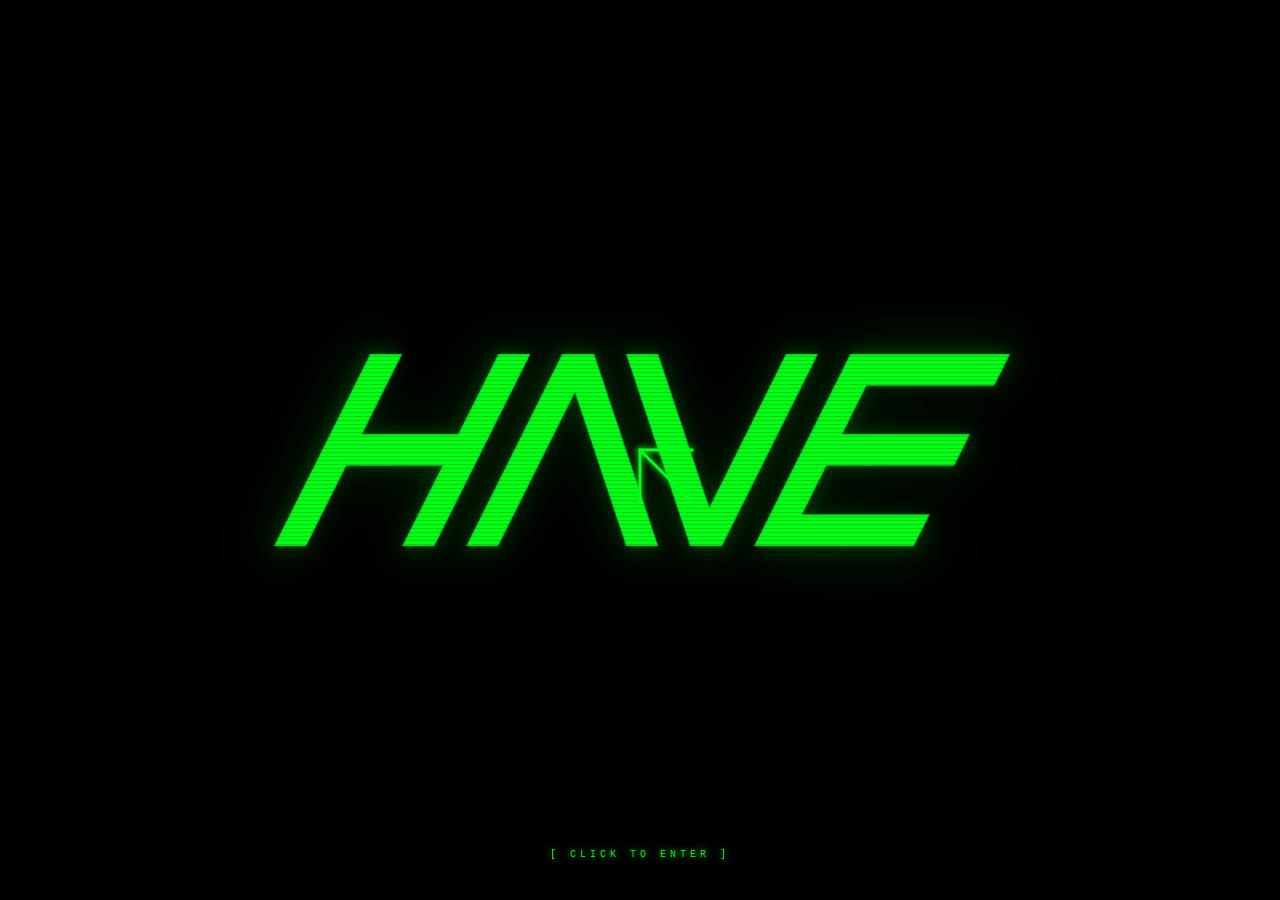
==== index.html @ 97651f95 "Add files via upload" ====
<!DOCTYPE html>
<html lang="en">
<head>
<meta charset="UTF-8">
<meta name="viewport" content="width=device-width, initial-scale=1.0">
<title>HAVE</title>
<style>
  * { margin:0; padding:0; box-sizing:border-box; }
  body { background:#000; width:100vw; height:100vh; overflow:hidden; cursor:none; }
  canvas { position:absolute; top:0; left:0; display:block; }
  #hint {
    position:fixed; bottom:40px; left:50%;
    transform:translateX(-50%);
    font-family:"Courier New",monospace;
    font-size:10px; letter-spacing:0.4em; text-transform:uppercase;
    color:#00ff18; text-shadow:0 0 8px #00ff18;
    pointer-events:none; z-index:10;
    animation:blink 1.4s step-start infinite;
  }
  @keyframes blink{0%,100%{opacity:1}50%{opacity:0}}
</style>
</head>
<body>
<canvas id="c"></canvas>
<div id="hint">[ click to enter ]</div>
<script>
const W = window.innerWidth, H = window.innerHeight;
const c = document.getElementById('c');
c.width = W; c.height = H;
const ctx = c.getContext('2d');
const GREEN = '#00ff18';

// cursor
let mx = W/2, my = H/2, pmx = W/2, pmy = H/2, smoothSpd = 0;

function drawCursor(x, y) {
  const S = 52;
  ctx.save();
  ctx.strokeStyle = GREEN;
  ctx.lineWidth = 3;
  ctx.shadowColor = GREEN;
  ctx.shadowBlur = 6;
  ctx.lineCap = 'square';
  ctx.lineJoin = 'miter';
  ctx.beginPath();
  ctx.moveTo(x, y); ctx.lineTo(x + S, y + S);
  ctx.stroke();
  ctx.beginPath();
  ctx.moveTo(x + S, y); ctx.lineTo(x, y); ctx.lineTo(x, y + S);
  ctx.stroke();
  ctx.restore();
}

document.addEventListener('mousemove', e => {
  pmx = mx; pmy = my;
  mx = e.clientX; my = e.clientY;
  const s = Math.sqrt((mx-pmx)**2 + (my-pmy)**2);
  smoothSpd = smoothSpd * 0.3 + s * 0.7;
});

// logo
const img = new Image();
img.src = '[data-uri]';

const off  = document.createElement('canvas'); // clean source
const comp = document.createElement('canvas'); // composited frame
const tintCanvas = document.createElement('canvas'); // reusable tint buffer
let LX=0, LY=0, LW=0, LH=0, ready=false;

function computeLayout() {
  const vw = window.innerWidth, vh = window.innerHeight;
  const sc = Math.min(vw * 0.58 / img.width, vh * 0.32 / img.height);
  LW = Math.round(img.width * sc);
  LH = Math.round(img.height * sc);
  LX = Math.round((vw - LW) / 2);
  LY = Math.round((vh - LH) / 2);
  c.width = vw; c.height = vh;
  off.width = LW; off.height = LH;
  off.getContext('2d').drawImage(img, 0, 0, LW, LH);
  comp.width = LW; comp.height = LH;
}

img.onload = () => { computeLayout(); ready = true; requestAnimationFrame(loop); };
window.addEventListener('resize', () => { if(ready) computeLayout(); });

// glitch blocks
const blocks = [];
let lastBlock = 0;
const RADIUS_X = 140, RADIUS_Y = 40;

function spawnBlocks(energy) {
  const lmx = mx - LX, lmy = my - LY;
  if(lmy < -RADIUS_Y || lmy > LH + RADIUS_Y) return;
  if(lmx < -RADIUS_X || lmx > LW + RADIUS_X) return;
  const count = 2 + Math.floor(energy * 3);
  for(let i = 0; i < count; i++) {
    const bh = 12 + Math.floor(Math.random() * 24);
    const by = Math.round(lmy + (Math.random()-0.5) * RADIUS_Y * 2 - bh/2);
    if(by < 0 || by + bh > LH) continue;
    const bw = Math.round(RADIUS_X * (0.4 + Math.random() * 0.6));
    const bxOff = Math.round(lmx - RADIUS_X/2 + Math.random() * RADIUS_X - bw/2);
    const clampX = Math.max(0, bxOff);
    const clampW = Math.min(bw, LW - clampX);
    if(clampW <= 4) continue;
    const initDx = (Math.random()-0.5) * energy * 300;
    blocks.push({ srcX: clampX, srcY: by, srcW: clampW, srcH: bh,
                  dx: initDx, vel: 0,
                  life: 1.0, decay: 0.012 + Math.random()*0.018 });
  }
}

let fAmp = 1, fTgt = 1, t = 0;

function loop(ts) {
  t++;
  if(!ready){ requestAnimationFrame(loop); return; }

  const vw = window.innerWidth, vh = window.innerHeight;
  ctx.fillStyle = '#000';
  ctx.fillRect(0, 0, vw, vh);

  const energy = Math.min(smoothSpd / 10, 1);
  smoothSpd *= 0.65;

  if(energy > 0.06 && ts - lastBlock > 45) {
    spawnBlocks(energy); lastBlock = ts;
  }

  if(Math.random()<0.04) fTgt = 0.15+Math.random()*0.85;
  else if(Math.random()<0.06) fTgt = 1;
  fAmp += (fTgt-fAmp)*0.28;
  if(Math.random()<0.01){ fAmp=0.02; fTgt=1; }

  const drift = Math.sin(t*0.03)*1.5 + Math.sin(t*0.071)*0.8;

  // ── build comp: clean logo, punch holes, draw shifted blocks ──────────────
  const cx2 = comp.getContext('2d');
  cx2.clearRect(0, 0, LW, LH);
  cx2.drawImage(off, 0, 0); // start with clean logo

  for(let i = blocks.length-1; i >= 0; i--) {
    const g = blocks[i];
    g.vel += -0.06 * g.dx;
    g.vel *= 0.82;
    g.dx  += g.vel;

    const dx = Math.round(g.dx);
    if(Math.abs(dx) >= 1) {
      // erase original strip
      cx2.clearRect(g.srcX, g.srcY, g.srcW, g.srcH);
      // draw shifted — clip destination to [0, LW] so it doesn't bleed
      const dstX = g.srcX + dx;
      const srcStart = Math.max(0, -dstX);           // skip srcStart px on left if wrapping left
      const dstStart = Math.max(0, dstX);            // start drawing here
      const drawW = Math.min(g.srcW - srcStart, LW - dstStart);
      if(drawW > 0) {
        // reuse pre-allocated tintCanvas
        if(tintCanvas.width < drawW) tintCanvas.width = drawW;
        if(tintCanvas.height < g.srcH) tintCanvas.height = g.srcH;
        const tc = tintCanvas.getContext('2d');
        tc.globalCompositeOperation = 'source-over';
        tc.clearRect(0, 0, drawW, g.srcH);
        tc.drawImage(off, g.srcX + srcStart, g.srcY, drawW, g.srcH, 0, 0, drawW, g.srcH);
        tc.globalCompositeOperation = 'source-in';
        tc.fillStyle = '#9cff70';
        tc.fillRect(0, 0, drawW, g.srcH);
        tc.globalCompositeOperation = 'source-over';
        cx2.save();
        cx2.shadowColor = '#9cff70';
        cx2.shadowBlur = 8;
        cx2.drawImage(tintCanvas, 0, 0, drawW, g.srcH, dstStart, g.srcY, drawW, g.srcH);
        cx2.restore();
      }
    }

    g.life -= g.decay;
    if(g.life <= 0) blocks.splice(i, 1);
  }

  // ── draw to screen — glow uses ONLY the shifted comp, NO separate logo pass ──
  const bx = LX + drift;

  // outer glow (blurred comp — gap areas are transparent, show black through)
  ctx.save();
  ctx.globalAlpha = 0.12 * fAmp;
  ctx.filter = 'blur(28px)';
  ctx.drawImage(comp, bx-14, LY-14, LW+28, LH+28);
  ctx.filter = 'none';
  ctx.restore();

  // sharp comp
  ctx.save();
  ctx.globalAlpha = fAmp;
  ctx.drawImage(comp, bx, LY);
  ctx.restore();

  // mid glow on top of sharp (doesn't fill gaps because gap pixels are transparent)
  ctx.save();
  ctx.globalAlpha = 0.20 * fAmp;
  ctx.filter = 'blur(9px)';
  ctx.drawImage(comp, bx-4, LY-4, LW+8, LH+8);
  ctx.filter = 'none';
  ctx.restore();

  // scanlines
  ctx.save();
  ctx.fillStyle = 'rgba(0,0,0,0.18)';
  for(let y=0; y<vh; y+=4) ctx.fillRect(0, y, vw, 1);
  ctx.restore();

  drawCursor(mx, my);
  requestAnimationFrame(loop);
}

document.addEventListener('click', () => {
  ctx.fillStyle = '#00ff18';
  ctx.globalAlpha = 0.7;
  ctx.fillRect(0,0,window.innerWidth,window.innerHeight);
  setTimeout(()=>{
    document.body.style.transition='opacity 0.6s';
    document.body.style.opacity='0';
    setTimeout(()=>window.location.href='have-blocks.html',650);
  },60);
});
</script>
</body>
</html>
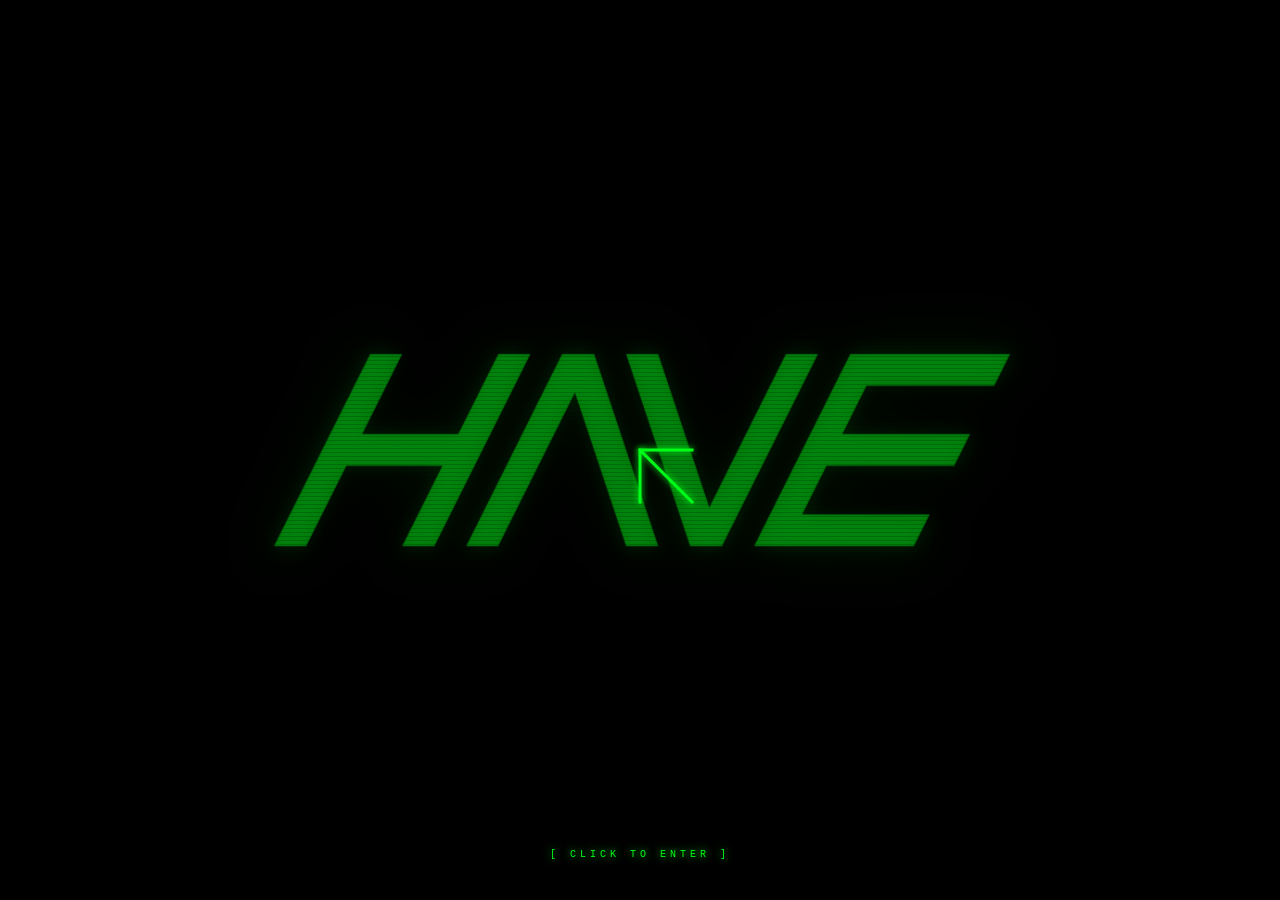
==== commit 75fc6f3c: "Add files via upload" ====
--- a/index.html
+++ b/index.html
@@ -18,6 +18,16 @@
     animation:blink 1.4s step-start infinite;
   }
   @keyframes blink{0%,100%{opacity:1}50%{opacity:0}}
+  /* ── Content Protection ─────────────────────────────── */
+  img, video {
+    -webkit-user-drag: none;
+    user-drag: none;
+    -webkit-user-select: none;
+    user-select: none;
+    pointer-events: none;
+  }
+  a, button, #logo-btn, #logo-btn img, #top-bar, #nav-links a { pointer-events: auto; }
+
 </style>
 </head>
 <body>
@@ -219,9 +229,32 @@
   setTimeout(()=>{
     document.body.style.transition='opacity 0.6s';
     document.body.style.opacity='0';
-    setTimeout(()=>window.location.href='have-blocks.html',650);
+    setTimeout(()=>window.location.href='home.html',650);
   },60);
 });
+
+  // ── Content Protection ───────────────────────────────
+  (function() {
+    document.addEventListener('contextmenu', e => e.preventDefault());
+    document.addEventListener('dragstart', e => {
+      if (e.target.tagName === 'IMG' || e.target.tagName === 'VIDEO') e.preventDefault();
+    });
+    document.addEventListener('keydown', e => {
+      if (
+        (e.ctrlKey && (e.key === 's' || e.key === 'u' || e.key === 'p')) ||
+        (e.ctrlKey && e.shiftKey && (e.key === 'i' || e.key === 'j' || e.key === 'c')) ||
+        e.key === 'F12'
+      ) { e.preventDefault(); }
+    });
+    document.addEventListener('selectstart', e => e.preventDefault());
+  })();
+
 </script>
+
+<!-- Copyright -->
+<div style="text-align:center; padding: 48px 8% 64px; font-family:'Inter',sans-serif; font-weight:300; font-size:12px; letter-spacing:0.08em; color:#999;">
+  © 2025 HAVE Architecture. All rights reserved.
+</div>
+
 </body>
 </html>
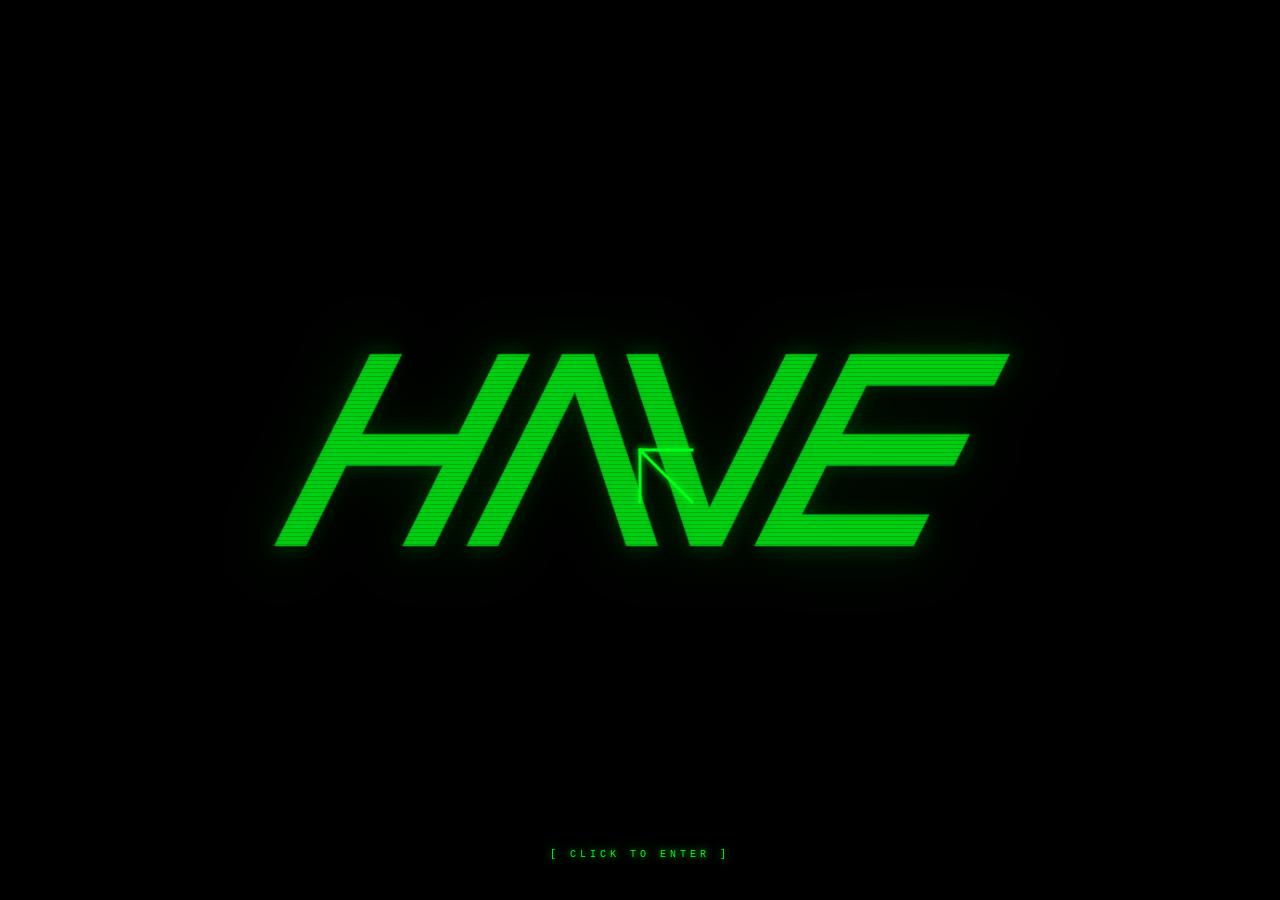
==== commit be74dc9c: "Add files via upload" ====
--- a/index.html
+++ b/index.html
@@ -233,23 +233,9 @@
   },60);
 });
 
-  // ── Content Protection ───────────────────────────────
-  (function() {
-    document.addEventListener('contextmenu', e => e.preventDefault());
-    document.addEventListener('dragstart', e => {
-      if (e.target.tagName === 'IMG' || e.target.tagName === 'VIDEO') e.preventDefault();
-    });
-    document.addEventListener('keydown', e => {
-      if (
-        (e.ctrlKey && (e.key === 's' || e.key === 'u' || e.key === 'p')) ||
-        (e.ctrlKey && e.shiftKey && (e.key === 'i' || e.key === 'j' || e.key === 'c')) ||
-        e.key === 'F12'
-      ) { e.preventDefault(); }
-    });
-    document.addEventListener('selectstart', e => e.preventDefault());
-  })();
 
 </script>
+<script src="protect.js"></script>
 
 <!-- Copyright -->
 <div style="text-align:center; padding: 48px 8% 64px; font-family:'Inter',sans-serif; font-weight:300; font-size:12px; letter-spacing:0.08em; color:#999;">
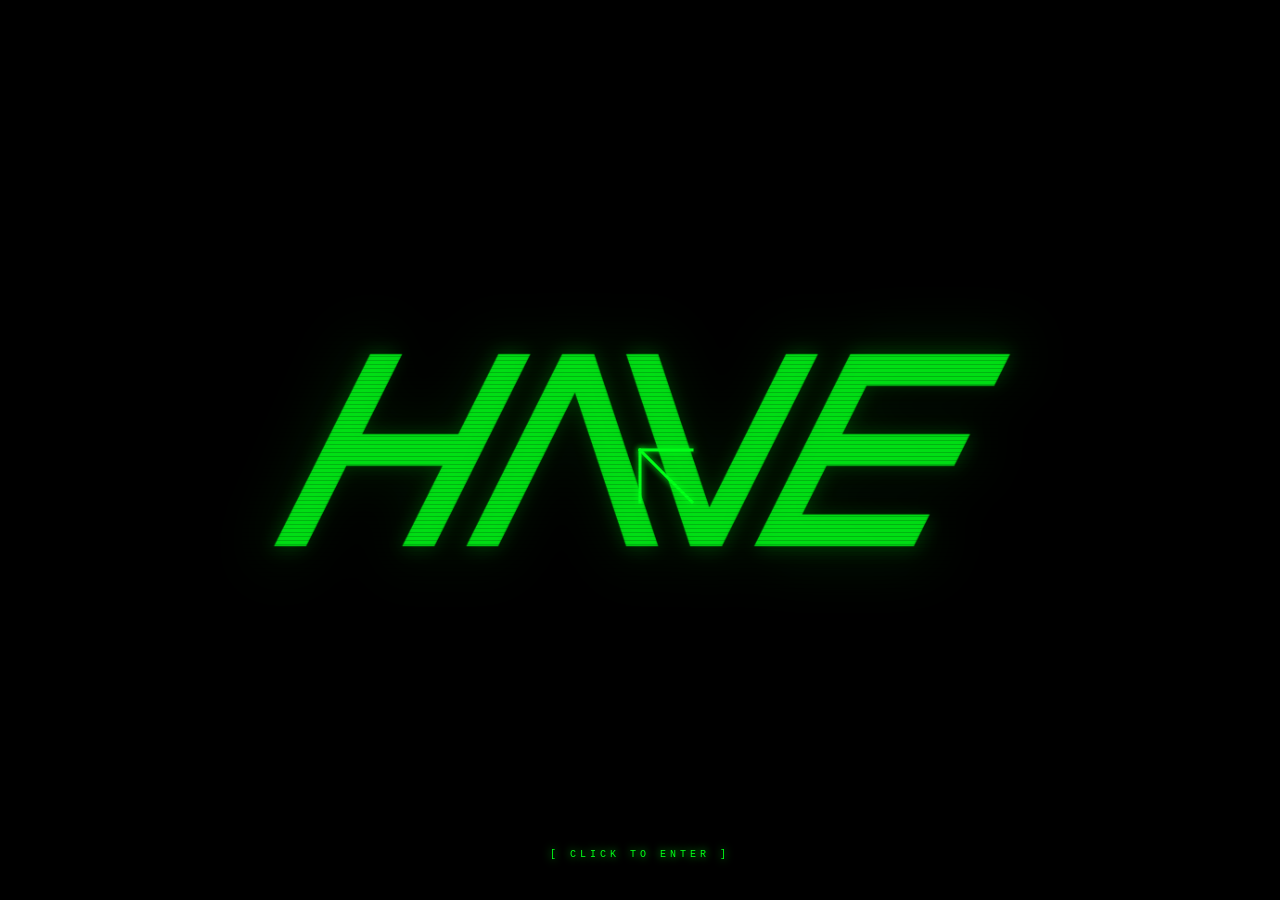
==== commit 584ba5ca: "Add files via upload" ====
--- a/index.html
+++ b/index.html
@@ -29,6 +29,7 @@
   a, button, #logo-btn, #logo-btn img, #top-bar, #nav-links a { pointer-events: auto; }
 
 </style>
+<link rel="stylesheet" href="/mobile.css">
 </head>
 <body>
 <canvas id="c"></canvas>
--- a/mobile.css
+++ b/mobile.css
@@ -0,0 +1,433 @@
+/* ═══════════════════════════════════════════════════════
+   HAVE Architecture — Mobile Responsive Overrides
+   Only active at ≤ 768px. Desktop styles untouched.
+   ═══════════════════════════════════════════════════════ */
+
+/* Base: hide mobile-only elements on all screen sizes */
+#mobile-hamburger { display: none; }
+#mobile-menu { display: none; }
+
+@media (max-width: 768px) {
+
+  /* ── Custom cursor: disable on touch ──────────────── */
+  * { cursor: auto !important; }
+  #custom-cursor { display: none !important; }
+
+  /* ── Logo button ──────────────────────────────────── */
+  #logo-btn {
+    width: 56px !important;
+    height: 56px !important;
+    top: 12px !important;
+    left: 16px !important;
+  }
+  #logo-btn img {
+    width: 100% !important;
+    height: 100% !important;
+  }
+
+  /* ── Top bar / Navigation ─────────────────────────── */
+  #top-bar {
+    height: 64px !important;
+    padding: 0 16px !important;
+  }
+  #top-bar .logo-space {
+    width: 56px !important;
+    height: 56px !important;
+  }
+  #top-bar .logo-space img {
+    width: 100% !important;
+    height: 100% !important;
+  }
+
+  /* Hide desktop nav links, show hamburger */
+  .nav-link { display: none !important; }
+  #mobile-hamburger { display: flex !important; }
+
+  /* Mobile menu overlay */
+  #mobile-menu {
+    display: none;
+    position: fixed;
+    top: 0; left: 0; right: 0; bottom: 0;
+    background: rgba(255,255,255,1);
+    z-index: 9998;
+    flex-direction: column;
+    align-items: center;
+    justify-content: center;
+    gap: 36px;
+  }
+  #mobile-menu.open { display: flex !important; }
+  #mobile-menu a {
+    font-family: 'Inter', sans-serif;
+    font-weight: 700;
+    font-size: 24px;
+    letter-spacing: 0.06em;
+    text-transform: uppercase;
+    color: #111;
+    text-decoration: none;
+  }
+  #mobile-menu a:active { color: #00ff18; }
+  #mobile-menu-close {
+    position: absolute;
+    top: 16px; right: 16px;
+    font-size: 32px;
+    background: none; border: none;
+    cursor: pointer; color: #111;
+    font-weight: 300;
+    z-index: 9999;
+  }
+
+  /* ── Copyright footer ─────────────────────────────── */
+  div[style*="position:fixed"][style*="bottom:32px"] {
+    bottom: 16px !important;
+    font-size: 10px !important;
+  }
+
+  /* ════════════════════════════════════════════════════
+     HOME PAGE
+     ════════════════════════════════════════════════════ */
+
+  /* Pixel grid */
+  .cell {
+    width: 5.5vw !important;
+    height: 5.5vw !important;
+  }
+  .letter { gap: 4px !important; }
+  .word { gap: 12px !important; }
+
+  /* Disable hover preview card */
+  #proj-preview { display: none !important; }
+
+  /* Scale project logos inside cells */
+  .cell img {
+    width: 65% !important;
+    height: 65% !important;
+  }
+
+  /* ════════════════════════════════════════════════════
+     ALL PROJECTS PAGE
+     ════════════════════════════════════════════════════ */
+  .projects-wrap {
+    padding: 80px 16px 48px !important;
+  }
+  .projects-grid {
+    flex-direction: column !important;
+    gap: 0 !important;
+  }
+  .proj-col {
+    width: 100% !important;
+  }
+  .proj-col:nth-child(2) {
+    margin-top: 0 !important;
+  }
+  .proj-card {
+    margin-bottom: 40px !important;
+  }
+  .proj-meta-logo {
+    width: 40px !important;
+    height: 40px !important;
+  }
+  .proj-name {
+    font-size: 13px !important;
+  }
+
+  /* On mobile, show image (no hover video swap) */
+  .proj-card:hover .proj-img { opacity: 1 !important; }
+  .proj-video { display: none !important; }
+
+  /* ════════════════════════════════════════════════════
+     PROJECT PAGES — HERO
+     ════════════════════════════════════════════════════ */
+  .hero {
+    height: 60vh !important;
+  }
+  .hero-title {
+    bottom: 24px !important;
+    left: 20px !important;
+    right: 20px !important;
+  }
+  .hero-title h1 {
+    font-size: 28px !important;
+  }
+  .hero-title .hero-location {
+    font-size: 13px !important;
+  }
+  .scroll-hint { display: none !important; }
+
+  /* ════════════════════════════════════════════════════
+     PROJECT PAGES — INTRO (sidebar → stacked)
+     ════════════════════════════════════════════════════ */
+  .intro {
+    grid-template-columns: 1fr !important;
+    gap: 32px !important;
+    padding: 32px 6% !important;
+  }
+  /* Info block comes first visually */
+  .intro-info,
+  aside.intro-info {
+    order: -1 !important;
+    border-left: none !important;
+    border-bottom: 1px solid #e8e8e8 !important;
+    padding-left: 0 !important;
+    padding-bottom: 24px !important;
+    flex-direction: row !important;
+    flex-wrap: wrap !important;
+    gap: 16px 32px !important;
+  }
+  .intro-description,
+  .intro-text {
+    font-size: 16px !important;
+  }
+
+  /* ════════════════════════════════════════════════════
+     PROJECT PAGES — CONTENT SECTIONS
+     ════════════════════════════════════════════════════ */
+  .content-section {
+    padding: 32px 6% !important;
+  }
+  .content-section h2 {
+    font-size: 18px !important;
+    margin-bottom: 20px !important;
+  }
+  .section-text,
+  .content-section p {
+    font-size: 14px !important;
+  }
+
+  /* Image grids → single column */
+  .img-grid-2 {
+    grid-template-columns: 1fr !important;
+    gap: 12px !important;
+  }
+  .img-row.col-2 {
+    grid-template-columns: 1fr !important;
+  }
+  .img-row.col-3 {
+    grid-template-columns: 1fr !important;
+  }
+
+  /* Back link */
+  .back-link {
+    padding: 24px 6% !important;
+    font-size: 12px !important;
+  }
+
+  /* ════════════════════════════════════════════════════
+     OVO — DIAGRAM GRID → stacked
+     ════════════════════════════════════════════════════ */
+  .diagram-grid {
+    flex-direction: column !important;
+    height: auto !important;
+    gap: 32px !important;
+    overflow: visible !important;
+  }
+  .diagram-grid .dg-col {
+    height: auto !important;
+    width: 100% !important;
+  }
+  .diagram-grid .dg-col.dg-left {
+    flex-direction: row !important;
+    gap: 16px !important;
+  }
+  .diagram-grid .dg-left .dg-cell {
+    height: auto !important;
+    flex: 1 !important;
+  }
+  .diagram-grid .dg-left .dg-cell img,
+  .diagram-grid .dg-mid img,
+  .diagram-grid .dg-right img {
+    width: 100% !important;
+    height: auto !important;
+    max-height: none !important;
+  }
+  .diagram-grid .dg-col.dg-right {
+    height: auto !important;
+    margin-left: 0 !important;
+  }
+
+  /* OVO axon scroll section */
+  #axon-scroll-section {
+    height: 200vh !important;
+  }
+
+  /* OVO plan image */
+  img[src*="OVO_PLAN"] {
+    width: 85% !important;
+    margin-left: auto !important;
+    margin-right: auto !important;
+  }
+
+  /* OVO bottom two images */
+  div[style*="display:flex"][style*="gap:40px"][style*="margin:80px 8%"] {
+    flex-direction: column !important;
+    gap: 16px !important;
+  }
+
+  /* ════════════════════════════════════════════════════
+     ENCIRCLE — special layouts
+     ════════════════════════════════════════════════════ */
+
+  /* Scroll section */
+  #scroll-section {
+    height: 200vh !important;
+  }
+
+  /* Overlay images inside scroll section */
+  #img-overlay {
+    flex-direction: column !important;
+    gap: 12px !important;
+    padding: 12px !important;
+  }
+  #img-overlay img {
+    width: 100% !important;
+    height: auto !important;
+  }
+
+  /* Plan slideshow → wider on mobile */
+  #plan-slideshow {
+    width: 85% !important;
+  }
+
+  /* Section image → wider, remove offset */
+  div[style*="width:68%"][style*="left:-100px"] {
+    width: 90% !important;
+    left: 0 !important;
+  }
+
+  /* Three-column renders → stack */
+  div[style*="display:flex"][style*="gap:16px"][style*="margin:40px 8%"] {
+    flex-direction: column !important;
+    gap: 12px !important;
+  }
+  div[style*="display:flex"][style*="gap:16px"][style*="margin:40px 8%"] > div {
+    flex: none !important;
+    width: 100% !important;
+  }
+
+  /* ════════════════════════════════════════════════════
+     GATHERING STARS — carousel/slider
+     ════════════════════════════════════════════════════ */
+
+  /* Slider wrapper → less padding */
+  #gs-slider-wrap {
+    padding: 0 4% !important;
+  }
+
+  /* Arrows smaller */
+  #gs-arrow-prev, #gs-arrow-next {
+    width: 44px !important;
+  }
+  #gs-arrow-prev svg, #gs-arrow-next svg {
+    width: 28px !important;
+    height: 28px !important;
+  }
+
+  /* Indicators smaller */
+  #gs-slider-wrap div[style*="gap:10px"] {
+    gap: 6px !important;
+  }
+
+  /* ════════════════════════════════════════════════════
+     AURA VILLA — portrait slider
+     ════════════════════════════════════════════════════ */
+  .slide-img {
+    height: 50vh !important;
+  }
+
+  /* Panorama full-width image */
+  img[src*="AV_02_PANORAMA"] {
+    width: 100% !important;
+  }
+
+  /* ════════════════════════════════════════════════════
+     ABOUT PAGE
+     ════════════════════════════════════════════════════ */
+  .about-wrap {
+    padding: 80px 16px 80px !important;
+  }
+  .about-heading {
+    font-size: 18px !important;
+    margin-bottom: 24px !important;
+  }
+  .about-body {
+    font-size: 14px !important;
+  }
+  .about-text {
+    margin-top: 24px !important;
+  }
+
+  /* ════════════════════════════════════════════════════
+     AWARDS PAGE
+     ════════════════════════════════════════════════════ */
+  .awards-wrap {
+    padding: 80px 16px 80px !important;
+  }
+  .awards-heading {
+    font-size: 18px !important;
+    margin-bottom: 24px !important;
+  }
+  .award-row {
+    grid-template-columns: 1fr !important;
+    gap: 4px !important;
+    margin-bottom: 28px !important;
+  }
+  .award-year {
+    font-size: 13px !important;
+  }
+  .award-name, .award-project, .award-link {
+    font-size: 13px !important;
+  }
+
+  /* ════════════════════════════════════════════════════
+     CONTACT PAGE
+     ════════════════════════════════════════════════════ */
+  .contact-wrap {
+    padding: 0 16px !important;
+  }
+  .contact-heading-wrap {
+    position: relative !important;
+    top: auto !important;
+    transform: none !important;
+    padding-top: 80px !important;
+  }
+  .contact-content {
+    position: relative !important;
+    top: auto !important;
+    transform: none !important;
+    padding-bottom: 80px !important;
+  }
+  .contact-heading {
+    font-size: 18px !important;
+    margin-bottom: 16px !important;
+  }
+  .contact-row {
+    margin-bottom: 24px !important;
+  }
+
+  /* ════════════════════════════════════════════════════
+     GENERAL — inline style overrides for all pages
+     ════════════════════════════════════════════════════ */
+
+  /* Any flex row with 8% margin → tighter on mobile */
+  div[style*="margin:80px 8%"],
+  div[style*="margin: 80px 8%"] {
+    margin-left: 4% !important;
+    margin-right: 4% !important;
+    margin-top: 40px !important;
+  }
+  div[style*="margin:40px 8%"],
+  div[style*="margin: 40px 8%"] {
+    margin-left: 4% !important;
+    margin-right: 4% !important;
+    margin-top: 24px !important;
+  }
+  div[style*="margin:0 8%"] {
+    margin-left: 4% !important;
+    margin-right: 4% !important;
+  }
+
+  /* Videos */
+  div[style*="margin:80px 8%"] video,
+  div[style*="margin: 80px 8%"] video {
+    width: 100% !important;
+  }
+}
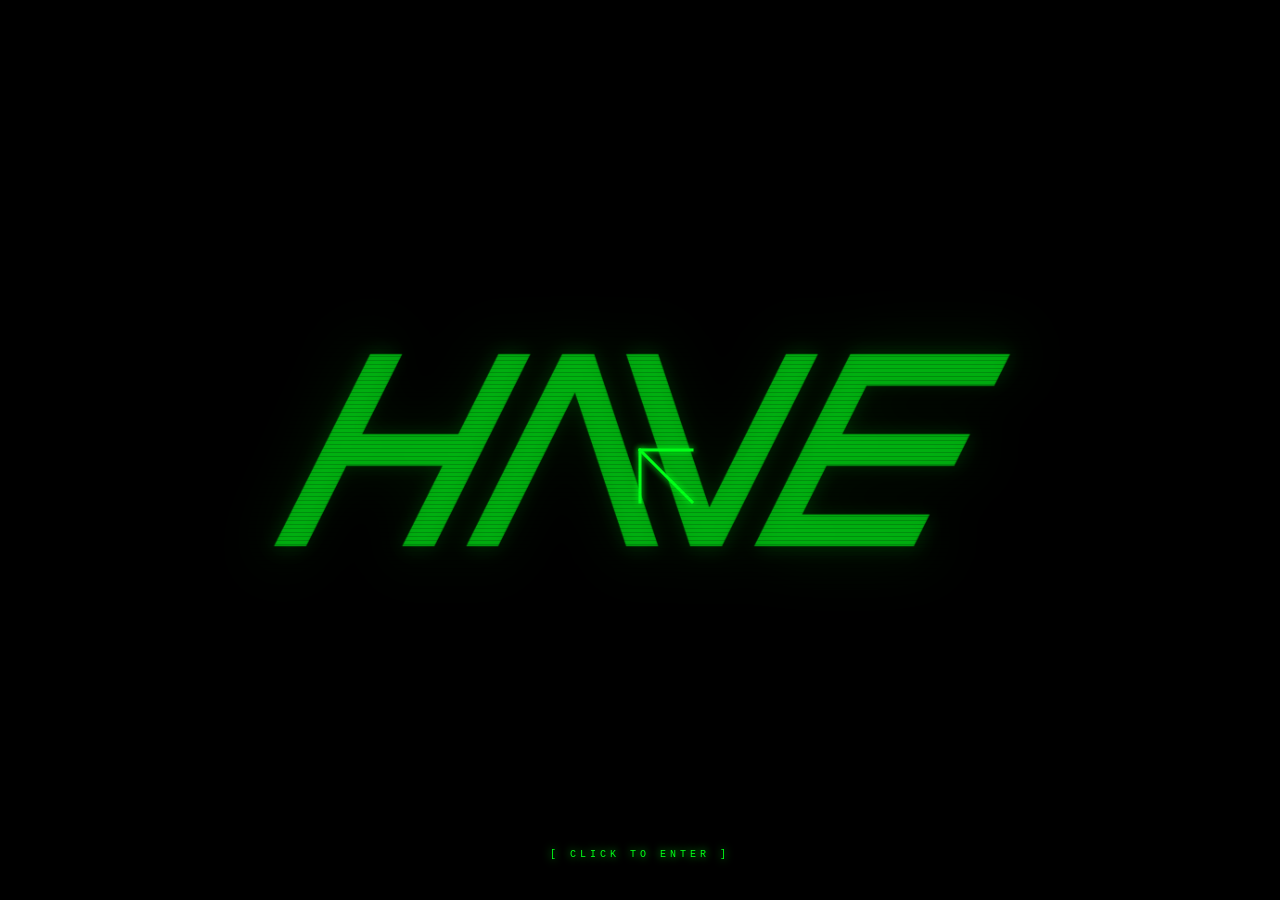
==== commit 3d6f8c5b: "Add files via upload" ====
--- a/index.html
+++ b/index.html
@@ -240,7 +240,7 @@
 
 <!-- Copyright -->
 <div style="text-align:center; padding: 48px 8% 64px; font-family:'Inter',sans-serif; font-weight:300; font-size:12px; letter-spacing:0.08em; color:#999;">
-  © 2025 HAVE Architecture. All rights reserved.
+  © 2026 HAVE Architecture. All rights reserved.
 </div>
 
 </body>
--- a/mobile.css
+++ b/mobile.css
@@ -19,24 +19,21 @@
     height: 56px !important;
     top: 12px !important;
     left: 16px !important;
+    position: fixed !important;
+    opacity: 1 !important;
+    transition: transform 0.15s ease !important;
+  }
+  #logo-btn:active {
+    transform: scale(1.15) !important;
   }
   #logo-btn img {
     width: 100% !important;
     height: 100% !important;
   }
 
-  /* ── Top bar / Navigation ─────────────────────────── */
+  /* ── Top bar: hide entirely on mobile (no hover nav) ── */
   #top-bar {
-    height: 64px !important;
-    padding: 0 16px !important;
-  }
-  #top-bar .logo-space {
-    width: 56px !important;
-    height: 56px !important;
-  }
-  #top-bar .logo-space img {
-    width: 100% !important;
-    height: 100% !important;
+    display: none !important;
   }
 
   /* Hide desktop nav links, show hamburger */
@@ -48,7 +45,9 @@
     display: none;
     position: fixed;
     top: 0; left: 0; right: 0; bottom: 0;
-    background: rgba(255,255,255,1);
+    background: rgba(255,255,255,0.85);
+    backdrop-filter: blur(8px);
+    -webkit-backdrop-filter: blur(8px);
     z-index: 9998;
     flex-direction: column;
     align-items: center;
@@ -68,8 +67,12 @@
   #mobile-menu a:active { color: #00ff18; }
   #mobile-menu-close {
     position: absolute;
-    top: 16px; right: 16px;
+    top: 56px; right: 16px;
+    width: 44px; height: 44px;
     font-size: 32px;
+    line-height: 44px;
+    text-align: center;
+    padding: 0;
     background: none; border: none;
     cursor: pointer; color: #111;
     font-weight: 300;
@@ -121,6 +124,7 @@
   }
   .proj-card {
     margin-bottom: 40px !important;
+    margin-top: 0 !important;
   }
   .proj-meta-logo {
     width: 40px !important;
@@ -130,9 +134,12 @@
     font-size: 13px !important;
   }
 
-  /* On mobile, show image (no hover video swap) */
+  /* On mobile: disable hover, enable tap-to-toggle video */
   .proj-card:hover .proj-img { opacity: 1 !important; }
-  .proj-video { display: none !important; }
+  .proj-card:hover .proj-video { opacity: 0 !important; }
+  .proj-video { opacity: 0 !important; }
+  .proj-card.showing-video .proj-img { opacity: 0 !important; }
+  .proj-card.showing-video .proj-video { opacity: 1 !important; }
 
   /* ════════════════════════════════════════════════════
      PROJECT PAGES — HERO
@@ -161,7 +168,7 @@
     gap: 32px !important;
     padding: 32px 6% !important;
   }
-  /* Info block comes first visually */
+  /* Info block comes first visually — 2 column grid */
   .intro-info,
   aside.intro-info {
     order: -1 !important;
@@ -169,9 +176,14 @@
     border-bottom: 1px solid #e8e8e8 !important;
     padding-left: 0 !important;
     padding-bottom: 24px !important;
-    flex-direction: row !important;
-    flex-wrap: wrap !important;
+    display: grid !important;
+    grid-template-columns: 1fr 1fr !important;
     gap: 16px 32px !important;
+  }
+  /* Team and Awards span full width */
+  .intro-info .info-block:nth-child(n+6),
+  aside.intro-info .info-block:nth-child(n+6) {
+    grid-column: 1 / -1 !important;
   }
   .intro-description,
   .intro-text {
@@ -256,10 +268,14 @@
     margin-right: auto !important;
   }
 
-  /* OVO bottom two images */
+  /* OVO bottom two images → stack + full width */
   div[style*="display:flex"][style*="gap:40px"][style*="margin:80px 8%"] {
     flex-direction: column !important;
     gap: 16px !important;
+  }
+  #two-imgs img {
+    width: 100% !important;
+    height: auto !important;
   }
 
   /* ════════════════════════════════════════════════════
@@ -327,10 +343,16 @@
   }
 
   /* ════════════════════════════════════════════════════
-     AURA VILLA — portrait slider
-     ════════════════════════════════════════════════════ */
+     AURA VILLA — sliders
+     ════════════════════════════════════════════════════ */
+
+  /* Portrait slider → full width, auto height */
+  #slide-wrap {
+    width: 100% !important;
+  }
   .slide-img {
-    height: 50vh !important;
+    width: 100% !important;
+    height: auto !important;
   }
 
   /* Panorama full-width image */
@@ -338,11 +360,55 @@
     width: 100% !important;
   }
 
+  /* Body text between images → match overview text size */
+  .project-text {
+    font-size: 16px !important;
+  }
+
+  /* Autoplay sliders → same spacing as other images */
+  div[style*="margin:80px 16%"],
+  div[style*="margin:40px 16%"],
+  div[style*="margin: 80px 16%"],
+  div[style*="margin: 40px 16%"] {
+    margin-left: 4% !important;
+    margin-right: 4% !important;
+  }
+
+  /* Autoplay slide images → fill width, uniform height via aspect ratio */
+  .aslide img, .aslide2 img {
+    width: 100% !important;
+    height: auto !important;
+    object-fit: contain !important;
+  }
+  /* Lock slider containers to consistent aspect ratio on mobile */
+  #auto-wrap, #auto-wrap-2 {
+    padding-top: 66% !important;
+    background: transparent !important;
+  }
+  .aslide, .aslide2 {
+    display: flex !important;
+    align-items: center !important;
+    justify-content: center !important;
+  }
+
+  /* Plan + Facade Detail → stack vertically, full width */
+  img[src*="AV_12_PLAN"],
+  img[src*="AV_11_FACADE"] {
+    height: auto !important;
+    width: 100% !important;
+  }
+  /* Stack the flex container holding plan+facade */
+  .content-wrap div[style*="display:flex"][style*="gap:40px"][style*="justify-content:center"] {
+    flex-direction: column !important;
+    gap: 16px !important;
+    align-items: stretch !important;
+  }
+
   /* ════════════════════════════════════════════════════
      ABOUT PAGE
      ════════════════════════════════════════════════════ */
   .about-wrap {
-    padding: 80px 16px 80px !important;
+    padding: 80px 20px 80px !important;
   }
   .about-heading {
     font-size: 18px !important;
@@ -359,7 +425,7 @@
      AWARDS PAGE
      ════════════════════════════════════════════════════ */
   .awards-wrap {
-    padding: 80px 16px 80px !important;
+    padding: 80px 20px 80px !important;
   }
   .awards-heading {
     font-size: 18px !important;
@@ -381,7 +447,7 @@
      CONTACT PAGE
      ════════════════════════════════════════════════════ */
   .contact-wrap {
-    padding: 0 16px !important;
+    padding: 0 20px !important;
   }
   .contact-heading-wrap {
     position: relative !important;
